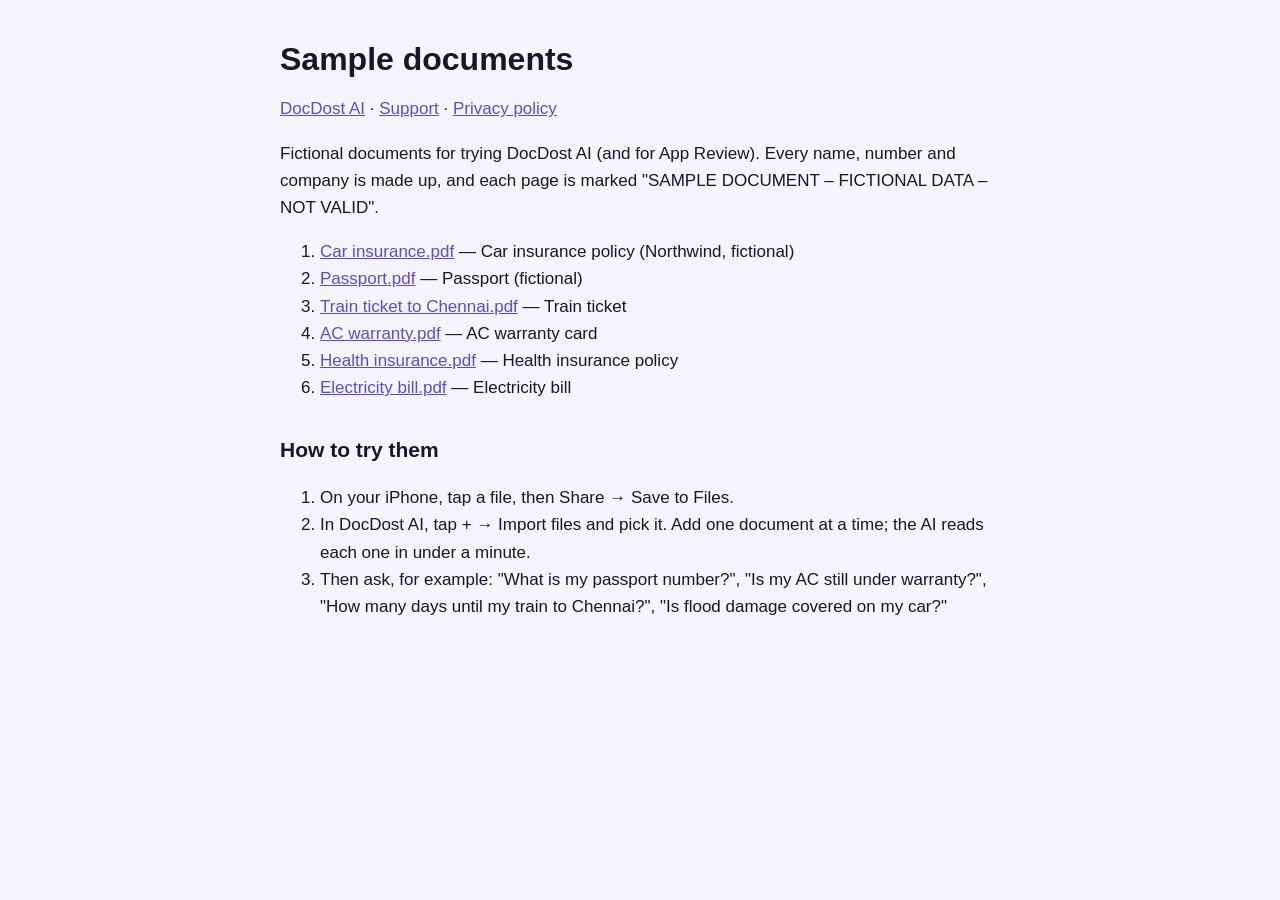
==== samples/index.html @ 25369be3 "Fictional sample documents for trying DocDost AI and App Review Co-Authored-By: Claude Opus 5.5 <nor" ====
<!doctype html>
<html lang="en"><head><meta charset="utf-8"><meta name="viewport" content="width=device-width, initial-scale=1">
<title>DocDost AI Sample Documents</title>
<style>
body{margin:0;background:#F6F4FE;color:#17162A;font:17px/1.6 -apple-system,BlinkMacSystemFont,"Segoe UI",sans-serif}
main{max-width:720px;margin:0 auto;padding:40px 20px 80px}
h1{font-size:32px;line-height:1.2;margin:0 0 8px} h2{font-size:21px;margin-top:32px}
code{background:#EEEAFE;padding:1px 5px;border-radius:5px} a{color:#5B4BDB}
</style></head><body><main>
<h1>Sample documents</h1>
<p><a href="../">DocDost AI</a> · <a href="../support.html">Support</a> · <a href="../privacy.html">Privacy policy</a></p>
<p>Fictional documents for trying DocDost AI (and for App Review). Every name, number and company is made up, and each page is marked "SAMPLE DOCUMENT – FICTIONAL DATA – NOT VALID".</p>
<ol>
<li><a href="Car%20insurance.pdf" download>Car insurance.pdf</a> — Car insurance policy (Northwind, fictional)</li>
<li><a href="Passport.pdf" download>Passport.pdf</a> — Passport (fictional)</li>
<li><a href="Train%20ticket%20to%20Chennai.pdf" download>Train ticket to Chennai.pdf</a> — Train ticket</li>
<li><a href="AC%20warranty.pdf" download>AC warranty.pdf</a> — AC warranty card</li>
<li><a href="Health%20insurance.pdf" download>Health insurance.pdf</a> — Health insurance policy</li>
<li><a href="Electricity%20bill.pdf" download>Electricity bill.pdf</a> — Electricity bill</li>
</ol>
<h2>How to try them</h2>
<ol>
<li>On your iPhone, tap a file, then Share → Save to Files.</li>
<li>In DocDost AI, tap + → Import files and pick it. Add one document at a time; the AI reads each one in under a minute.</li>
<li>Then ask, for example: "What is my passport number?", "Is my AC still under warranty?", "How many days until my train to Chennai?", "Is flood damage covered on my car?"</li>
</ol>
</main></body></html>
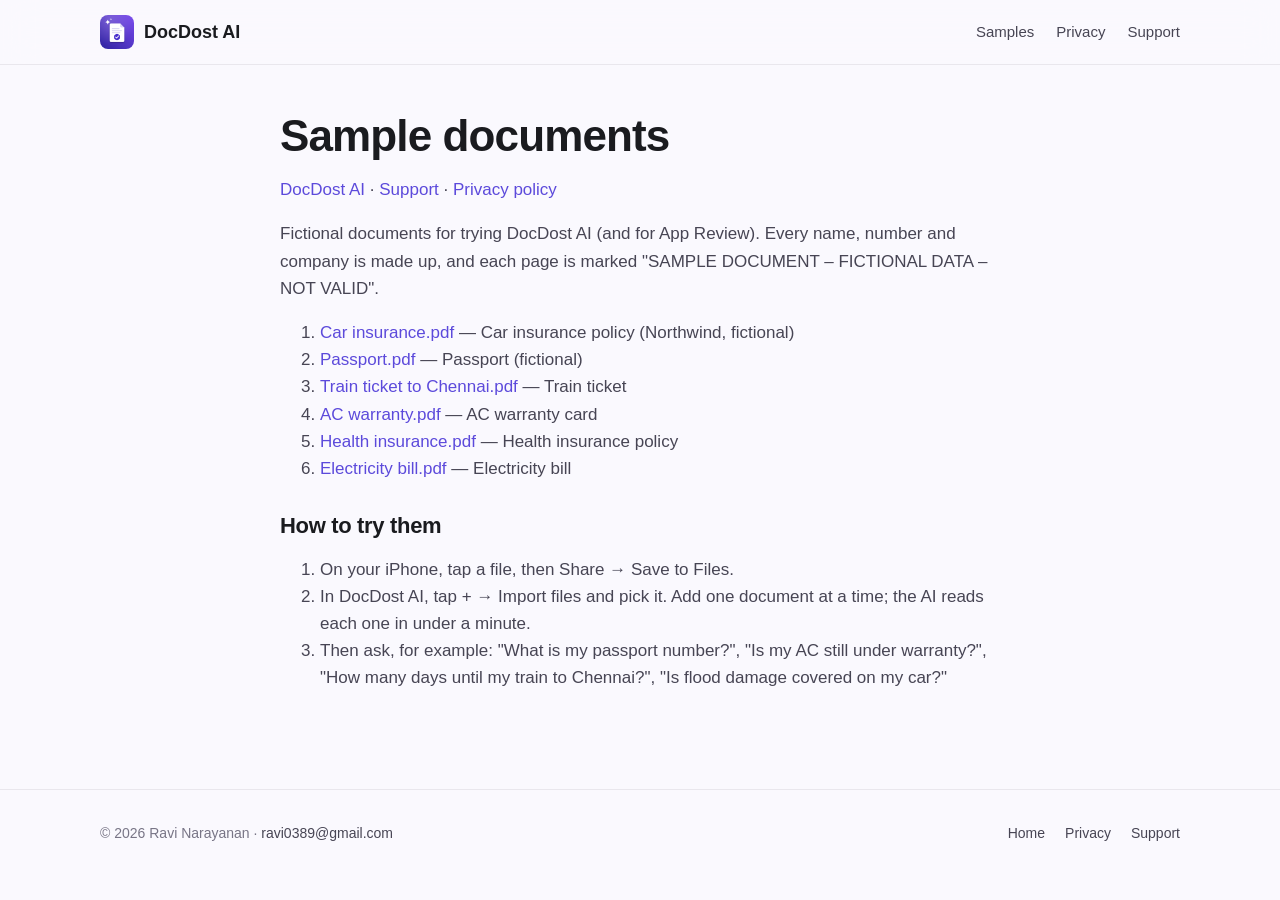
==== commit 81fb6edc: "Product home page: icon, screenshots, demo video, features, privacy; shared styles on all pages Co-A" ====
--- a/samples/index.html
+++ b/samples/index.html
@@ -1,12 +1,13 @@
 <!doctype html>
 <html lang="en"><head><meta charset="utf-8"><meta name="viewport" content="width=device-width, initial-scale=1">
 <title>DocDost AI Sample Documents</title>
-<style>
-body{margin:0;background:#F6F4FE;color:#17162A;font:17px/1.6 -apple-system,BlinkMacSystemFont,"Segoe UI",sans-serif}
-main{max-width:720px;margin:0 auto;padding:40px 20px 80px}
-h1{font-size:32px;line-height:1.2;margin:0 0 8px} h2{font-size:21px;margin-top:32px}
-code{background:#EEEAFE;padding:1px 5px;border-radius:5px} a{color:#5B4BDB}
-</style></head><body><main>
+<link rel="icon" href="../favicon.png">
+<link rel="apple-touch-icon" href="../apple-touch-icon.png">
+<link rel="stylesheet" href="../site.css">
+</head><body>
+<header class="top"><div class="wrap"><a class="brand" href="../"><img src="../icon.png" alt="">DocDost AI</a>
+<nav class="nav"><a class="optional" href="../samples/">Samples</a><a href="../privacy.html">Privacy</a><a href="../support.html">Support</a></nav></div></header>
+<main class="doc">
 <h1>Sample documents</h1>
 <p><a href="../">DocDost AI</a> · <a href="../support.html">Support</a> · <a href="../privacy.html">Privacy policy</a></p>
 <p>Fictional documents for trying DocDost AI (and for App Review). Every name, number and company is made up, and each page is marked "SAMPLE DOCUMENT – FICTIONAL DATA – NOT VALID".</p>
@@ -24,4 +25,6 @@
 <li>In DocDost AI, tap + → Import files and pick it. Add one document at a time; the AI reads each one in under a minute.</li>
 <li>Then ask, for example: "What is my passport number?", "Is my AC still under warranty?", "How many days until my train to Chennai?", "Is flood damage covered on my car?"</li>
 </ol>
-</main></body></html>
+</main>
+<footer><div class="wrap"><div>© 2026 Ravi Narayanan · <a href="mailto:ravi0389@gmail.com">ravi0389@gmail.com</a></div><nav><a href="../">Home</a><a href="../privacy.html">Privacy</a><a href="../support.html">Support</a></nav></div></footer>
+</body></html>
--- a/site.css
+++ b/site.css
@@ -0,0 +1,112 @@
+:root {
+  --bg: #FAF9FE; --surface: #FFFFFF; --surface-low: #F4F3F8; --line: #E9E7ED;
+  --ink: #1A1B1F; --muted: #474554; --soft: #787586;
+  --brand: #5C4ADB; --brand-deep: #432CC2; --brand-tint: #EDEAFC;
+  --green: #1E8E5A; --amber: #B26A00;
+  --radius: 22px; --max: 1120px;
+}
+@media (prefers-color-scheme: dark) {
+  :root { --bg: #121218; --surface: #1C1C24; --surface-low: #22222C; --line: #2E2E3A;
+          --ink: #F2F1F7; --muted: #C4C2D0; --soft: #9A98A8; --brand: #8C7DF0; --brand-deep: #A99DF5; --brand-tint: #2A2645; }
+}
+* { box-sizing: border-box; }
+html { scroll-behavior: smooth; }
+body { margin: 0; background: var(--bg); color: var(--ink);
+       font: 17px/1.6 -apple-system, BlinkMacSystemFont, "SF Pro Text", "Segoe UI", Roboto, sans-serif; -webkit-font-smoothing: antialiased; }
+img, video { max-width: 100%; display: block; }
+a { color: var(--brand); text-decoration: none; }
+a:hover { text-decoration: underline; }
+.wrap { max-width: var(--max); margin: 0 auto; padding: 0 20px; }
+
+/* Header */
+.top { position: sticky; top: 0; z-index: 10; backdrop-filter: saturate(180%) blur(16px); -webkit-backdrop-filter: saturate(180%) blur(16px);
+       background: color-mix(in srgb, var(--bg) 82%, transparent); border-bottom: 1px solid var(--line); }
+.top .wrap { display: flex; align-items: center; justify-content: space-between; height: 64px; }
+.brand { display: flex; align-items: center; gap: 10px; color: var(--ink); font-weight: 700; font-size: 18px; }
+.brand:hover { text-decoration: none; }
+.brand img { width: 34px; height: 34px; border-radius: 8px; }
+.nav { display: flex; gap: 22px; font-size: 15px; }
+.nav a { color: var(--muted); }
+@media (max-width: 640px) { .nav .optional { display: none; } .nav { gap: 16px; } }
+
+/* Hero */
+.hero { padding: 72px 0 40px; overflow: hidden; }
+.hero .wrap { display: grid; grid-template-columns: 1.05fr 1fr; gap: 40px; align-items: center; }
+.pill { display: inline-flex; align-items: center; gap: 8px; padding: 6px 14px; border-radius: 999px; background: var(--brand-tint);
+        color: var(--brand-deep); font-size: 13px; font-weight: 700; letter-spacing: .04em; text-transform: uppercase; }
+h1 { font-size: clamp(40px, 6vw, 64px); line-height: 1.05; letter-spacing: -0.02em; margin: 18px 0 16px; }
+.lede { font-size: clamp(18px, 2.2vw, 21px); color: var(--muted); margin: 0 0 28px; max-width: 34em; }
+.cta { display: flex; flex-wrap: wrap; gap: 12px; align-items: center; }
+.button { display: inline-flex; align-items: center; gap: 8px; padding: 14px 22px; border-radius: 14px; font-weight: 600; font-size: 16px; }
+.button.primary { background: var(--brand); color: #fff; }
+.button.primary:hover { background: var(--brand-deep); text-decoration: none; }
+.button.ghost { background: var(--surface); color: var(--ink); border: 1px solid var(--line); }
+.button.ghost:hover { text-decoration: none; border-color: var(--brand); }
+.note { font-size: 14px; color: var(--soft); margin-top: 14px; }
+.phones { position: relative; height: 560px; }
+.phone { position: absolute; width: 250px; border-radius: 38px; overflow: hidden; background: #fff; border: 8px solid #fff;
+         box-shadow: 0 30px 60px -20px color-mix(in srgb, var(--brand) 40%, transparent), 0 0 0 1px var(--line); }
+.phone.a { left: 2%; top: 60px; transform: rotate(-6deg); }
+.phone.b { left: 50%; top: 0; transform: translateX(-50%); z-index: 2; width: 270px; }
+.phone.c { right: 2%; top: 60px; transform: rotate(6deg); }
+@media (max-width: 900px) {
+  .hero .wrap { grid-template-columns: 1fr; text-align: center; }
+  .lede { margin-left: auto; margin-right: auto; } .cta { justify-content: center; }
+  .phones { height: 480px; max-width: 520px; margin: 0 auto; width: 100%; }
+  .phone { width: 190px; } .phone.b { width: 210px; }
+}
+@media (max-width: 480px) { .phone.a, .phone.c { display: none; } .phones { height: 470px; } .phone.b { width: 220px; } }
+
+/* Sections */
+section { padding: 72px 0; }
+.eyebrow { color: var(--brand); font-weight: 700; font-size: 14px; letter-spacing: .06em; text-transform: uppercase; margin: 0 0 8px; }
+h2 { font-size: clamp(30px, 4vw, 42px); line-height: 1.12; letter-spacing: -0.015em; margin: 0 0 14px; }
+.section-lede { color: var(--muted); font-size: 19px; max-width: 40em; margin: 0 0 40px; }
+.trust { display: grid; grid-template-columns: repeat(4, 1fr); gap: 16px; padding: 8px 0 0; }
+.trust div { background: var(--surface); border: 1px solid var(--line); border-radius: 18px; padding: 18px; font-size: 15px; color: var(--muted); }
+.trust strong { display: block; color: var(--ink); font-size: 16px; margin-bottom: 2px; }
+@media (max-width: 800px) { .trust { grid-template-columns: repeat(2, 1fr); } }
+
+.feature { display: grid; grid-template-columns: 1fr 1fr; gap: 56px; align-items: center; padding: 36px 0; }
+.feature.flip .shot { order: 2; }
+.feature .shot { display: flex; justify-content: center; }
+.feature .shot img { width: 300px; border-radius: 40px; border: 8px solid #fff; box-shadow: 0 30px 60px -24px color-mix(in srgb, var(--brand) 38%, transparent), 0 0 0 1px var(--line); }
+.feature h3 { font-size: clamp(26px, 3vw, 34px); line-height: 1.15; letter-spacing: -0.01em; margin: 0 0 12px; }
+.feature p { color: var(--muted); font-size: 18px; margin: 0 0 14px; }
+.feature ul { margin: 0; padding-left: 20px; color: var(--muted); }
+.feature li { margin: 6px 0; }
+@media (max-width: 820px) { .feature, .feature.flip { grid-template-columns: 1fr; gap: 28px; text-align: center; }
+  .feature.flip .shot { order: 0; } .feature ul { text-align: left; display: inline-block; } .feature .shot img { width: 250px; } }
+
+.alt { background: var(--surface-low); }
+.demo { display: grid; grid-template-columns: 1fr 340px; gap: 48px; align-items: center; }
+.demo video { width: 100%; border-radius: 34px; border: 8px solid #fff; background: #fff; box-shadow: 0 30px 60px -24px color-mix(in srgb, var(--brand) 38%, transparent); }
+@media (max-width: 820px) { .demo { grid-template-columns: 1fr; text-align: center; } .demo video { max-width: 320px; margin: 0 auto; } }
+
+.steps { display: grid; grid-template-columns: repeat(3, 1fr); gap: 18px; }
+.card { background: var(--surface); border: 1px solid var(--line); border-radius: var(--radius); padding: 26px; }
+.card .num { width: 34px; height: 34px; border-radius: 50%; background: var(--brand-tint); color: var(--brand-deep); display: grid; place-items: center; font-weight: 800; margin-bottom: 12px; }
+.card h3 { margin: 0 0 6px; font-size: 19px; }
+.card p { margin: 0; color: var(--muted); font-size: 16px; }
+@media (max-width: 820px) { .steps { grid-template-columns: 1fr; } }
+
+.privacy-grid { display: grid; grid-template-columns: repeat(3, 1fr); gap: 18px; }
+@media (max-width: 820px) { .privacy-grid { grid-template-columns: 1fr; } }
+
+.band { text-align: center; }
+.band .wrap { background: linear-gradient(135deg, var(--brand), var(--brand-deep)); color: #fff; border-radius: 30px; padding: 56px 24px; }
+.band h2 { color: #fff; } .band p { color: #E9E5FF; font-size: 18px; margin: 0 0 24px; }
+.band .button { background: #fff; color: var(--brand-deep); }
+
+footer { border-top: 1px solid var(--line); padding: 32px 0 48px; color: var(--soft); font-size: 14px; }
+footer .wrap { display: flex; flex-wrap: wrap; justify-content: space-between; gap: 16px; }
+footer nav { display: flex; gap: 20px; flex-wrap: wrap; }
+footer a { color: var(--muted); }
+
+/* Document pages (privacy, support, samples) */
+.doc { max-width: 760px; margin: 0 auto; padding: 40px 20px 80px; }
+.doc h1 { font-size: clamp(32px, 5vw, 44px); margin: 8px 0 12px; }
+.doc h2 { font-size: 22px; margin: 32px 0 8px; }
+.doc p, .doc li { color: var(--muted); }
+.doc strong { color: var(--ink); }
+.doc code { background: var(--brand-tint); padding: 1px 6px; border-radius: 6px; }
